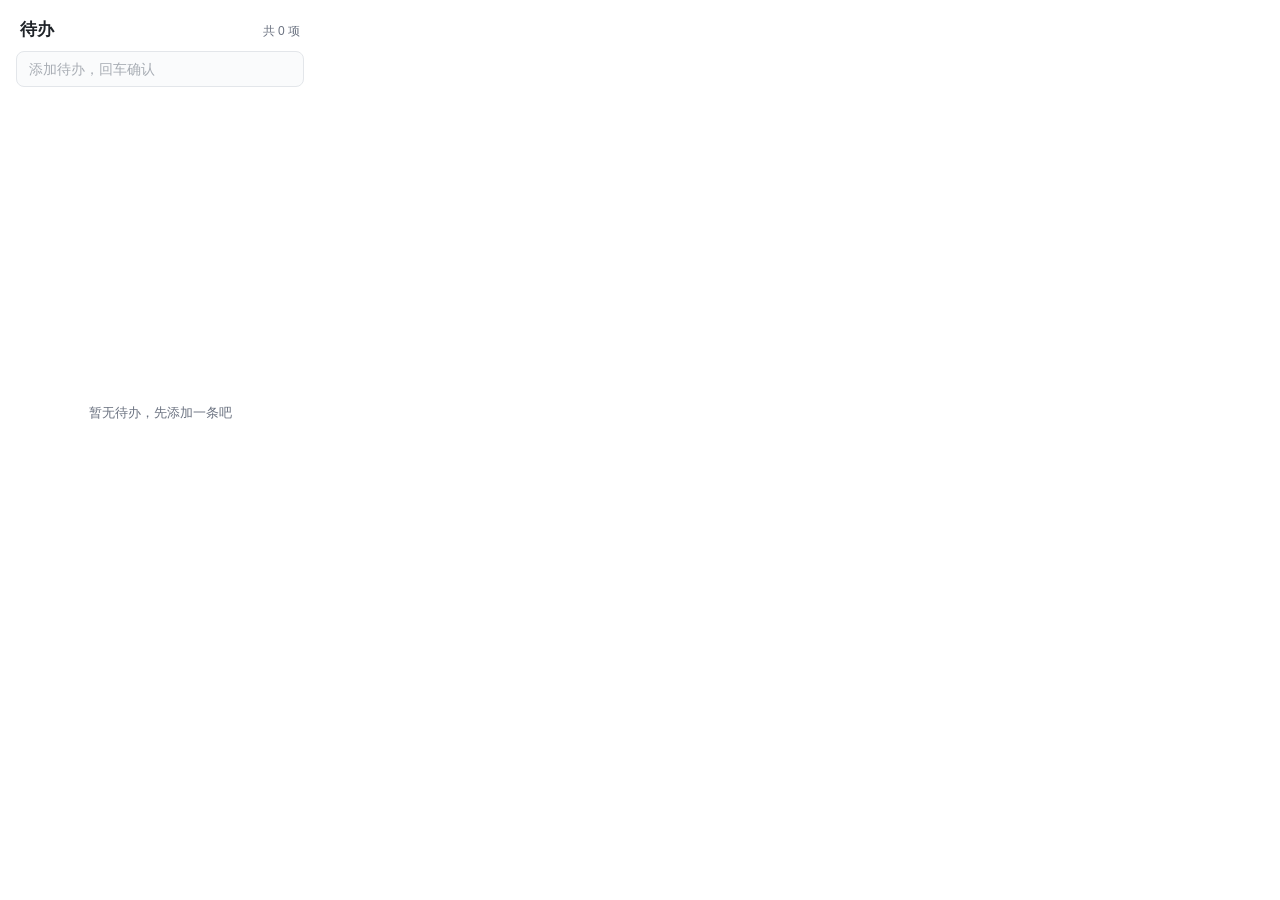
==== src/index.html @ b084c83f "feat: tray-todo 一期（托盘待办工具）项目初始化与 OpenSpec 流程制品 - OpenSpec：proposal/specs/design/tasks/prototype 全套流程" ====
<!DOCTYPE html>
<html lang="zh-CN">
<head>
  <meta charset="UTF-8">
  <meta name="viewport" content="width=device-width, initial-scale=1.0">
  <link rel="icon" href="data:,">
  <title>待办</title>
  <link rel="stylesheet" href="styles.css">
</head>
<body>

  <!-- 错误横幅：任一 invoke 失败时显示中文错误信息，3 秒自动消失 -->
  <div id="error-banner" class="error-banner" role="alert" hidden></div>

  <!-- 卡片头部：标题 + 计数徽标（中文文案） -->
  <header class="card-header">
    <h1 class="card-title">待办</h1>
    <span id="count-badge" class="count-badge">共 0 项</span>
  </header>

  <!-- 输入区：回车提交；空/纯空白不发起调用 -->
  <div class="card-input-row">
    <input id="todo-input" type="text" placeholder="添加待办，回车确认" aria-label="添加待办" autocomplete="off">
  </div>

  <!-- 待办列表：勾选完成划线置灰保留；悬停/聚焦显示删除按钮 -->
  <ul id="todo-list" class="todo-list"></ul>

  <!-- 空状态：空列表时显示 -->
  <div id="empty-state" class="empty-state">暂无待办，先添加一条吧</div>

  <script type="module" src="app.mjs"></script>
</body>
</html>
---- src/styles.css ----
/* tray-todo 待办卡片样式：真实窗口中 body 即卡片（无边框 320×440 小窗口） */

:root {
  --card-width: 320px;
  --card-height: 440px;
  --accent: #2563eb;
  --text-main: #1f2328;
  --text-muted: #6b7280;
  --text-done: #9aa0a6;
  --border: #e3e6ea;
  --danger: #dc2626;
}

* { box-sizing: border-box; margin: 0; padding: 0; }

html, body { height: 100%; }

body {
  font-family: -apple-system, BlinkMacSystemFont, "PingFang SC", "Microsoft YaHei", "Segoe UI", sans-serif;
  width: var(--card-width);
  height: var(--card-height);
  background: #ffffff;
  color: var(--text-main);
  overflow: hidden;
  display: flex;
  flex-direction: column;
  user-select: none;
}

/* 错误横幅：顶部滑入，3 秒后由前端隐藏 */
.error-banner {
  background: var(--danger);
  color: #fff;
  font-size: 13px;
  padding: 9px 14px;
  text-align: center;
  animation: banner-in 160ms ease-out;
}
.error-banner[hidden] { display: none; }

@keyframes banner-in {
  from { transform: translateY(-100%); }
  to   { transform: translateY(0); }
}

/* 头部：标题 + 计数 */
.card-header {
  display: flex;
  align-items: baseline;
  justify-content: space-between;
  padding: 18px 20px 10px;
}
.card-title { font-size: 17px; font-weight: 600; }
.count-badge { font-size: 12px; color: var(--text-muted); }

/* 输入区 */
.card-input-row { padding: 0 16px 12px; }
#todo-input {
  width: 100%;
  height: 36px;
  border: 1px solid var(--border);
  border-radius: 8px;
  padding: 0 12px;
  font-size: 14px;
  color: var(--text-main);
  outline: none;
  background: #fafbfc;
  transition: border-color 120ms ease, box-shadow 120ms ease;
  user-select: text;
}
#todo-input::placeholder { color: #a8adb4; }
#todo-input:focus {
  border-color: var(--accent);
  box-shadow: 0 0 0 3px rgba(37, 99, 235, 0.16);
  background: #fff;
}

/* 待办列表：条目垂直排列，区域内可滚动 */
.todo-list {
  flex: 1;
  overflow-y: auto;
  list-style: none;
  padding: 0 10px 14px;
}
.todo-item {
  display: flex;
  align-items: center;
  gap: 10px;
  padding: 9px 8px;
  border-radius: 8px;
  transition: background 120ms ease;
}
.todo-item:hover, .todo-item:focus-within { background: #f3f5f7; }

.todo-item input[type="checkbox"] {
  width: 16px;
  height: 16px;
  accent-color: var(--accent);
  cursor: pointer;
  flex-shrink: 0;
}

.todo-text {
  flex: 1;
  font-size: 14px;
  line-height: 1.45;
  overflow-wrap: break-word;
  user-select: text;
  transition: color 120ms ease;
}

/* 完成态：划线置灰、保留在列表 */
.todo-item.done .todo-text {
  text-decoration: line-through;
  text-decoration-thickness: 1.5px;
  color: var(--text-done);
}

/* 删除按钮：仅悬停/聚焦该条目时可见 */
.delete-btn {
  appearance: none;
  border: none;
  background: transparent;
  color: #9aa0a6;
  font-size: 15px;
  line-height: 1;
  cursor: pointer;
  padding: 4px 6px;
  border-radius: 6px;
  opacity: 0;
  transition: opacity 150ms ease, color 120ms ease;
  flex-shrink: 0;
}
.todo-item:hover .delete-btn,
.todo-item:focus-within .delete-btn { opacity: 1; }
.delete-btn:hover { color: var(--danger); }
.delete-btn:focus-visible { outline: 2px solid var(--accent); opacity: 1; }

/* 空状态：空列表时居中置灰文案 */
.empty-state {
  padding: 0 20px 18px;
  text-align: center;
  color: var(--text-muted);
  font-size: 13px;
}
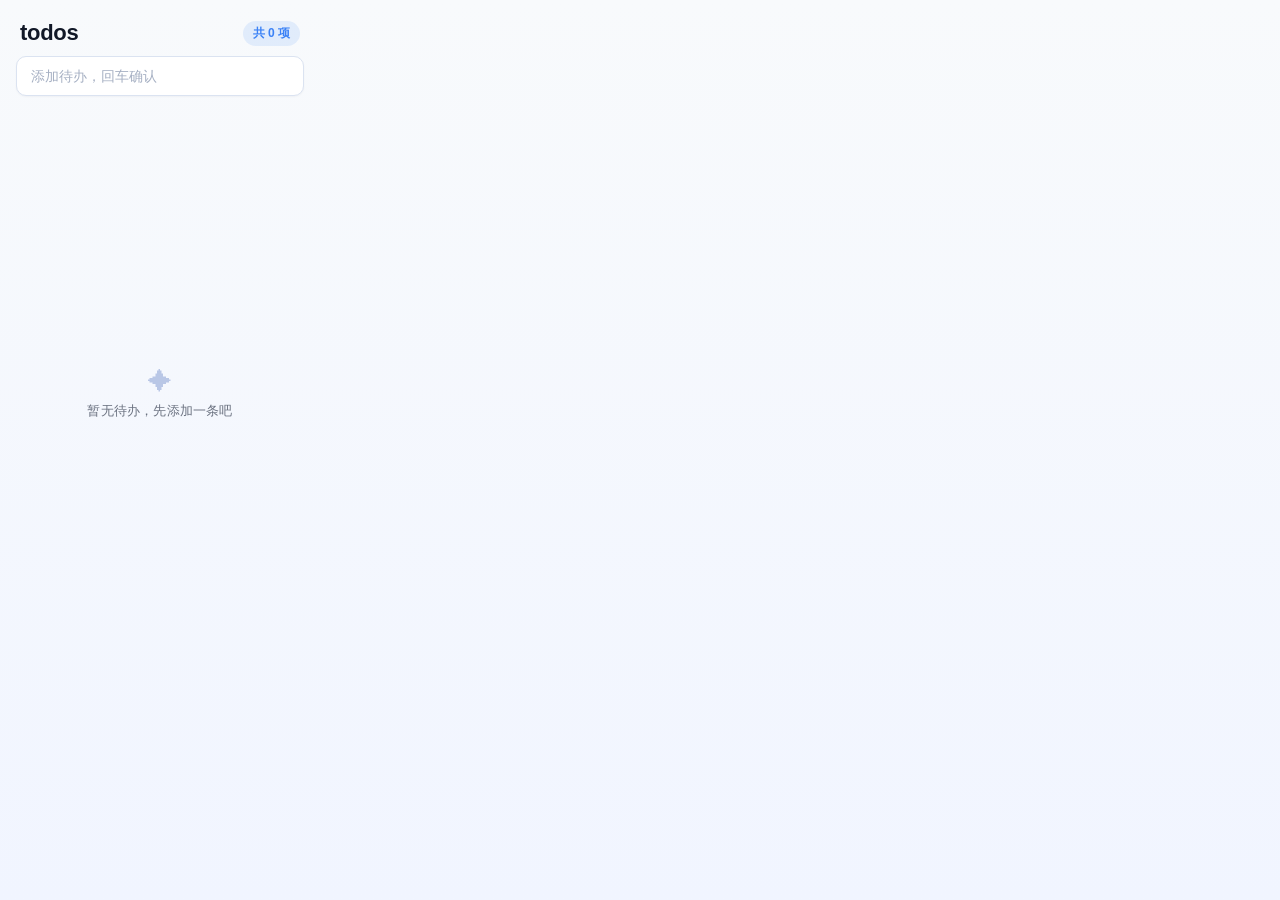
==== commit b7f03dab: "feat: 二期完善——双击编辑、数据层加固、视觉焕新与品牌统一" ====
--- a/src/index.html
+++ b/src/index.html
@@ -4,7 +4,7 @@
   <meta charset="UTF-8">
   <meta name="viewport" content="width=device-width, initial-scale=1.0">
   <link rel="icon" href="data:,">
-  <title>待办</title>
+  <title>todos</title>
   <link rel="stylesheet" href="styles.css">
 </head>
 <body>
@@ -14,7 +14,7 @@
 
   <!-- 卡片头部：标题 + 计数徽标（中文文案） -->
   <header class="card-header">
-    <h1 class="card-title">待办</h1>
+    <h1 class="card-title">todos</h1>
     <span id="count-badge" class="count-badge">共 0 项</span>
   </header>
 
@@ -23,7 +23,7 @@
     <input id="todo-input" type="text" placeholder="添加待办，回车确认" aria-label="添加待办" autocomplete="off">
   </div>
 
-  <!-- 待办列表：勾选完成划线置灰保留；悬停/聚焦显示删除按钮 -->
+  <!-- 待办列表：勾选完成划线置灰保留；双击文本编辑；悬停/聚焦显示删除按钮 -->
   <ul id="todo-list" class="todo-list"></ul>
 
   <!-- 空状态：空列表时显示 -->
--- a/src/styles.css
+++ b/src/styles.css
@@ -1,14 +1,16 @@
-/* tray-todo 待办卡片样式：真实窗口中 body 即卡片（无边框 320×440 小窗口） */
+/* todos 待办卡片样式（320×440 无边框小窗口） */
 
 :root {
   --card-width: 320px;
   --card-height: 440px;
-  --accent: #2563eb;
-  --text-main: #1f2328;
+  --accent: #3b82f6;
+  --accent-soft: rgba(59, 130, 246, 0.12);
+  --text-main: #1f2937;
   --text-muted: #6b7280;
-  --text-done: #9aa0a6;
-  --border: #e3e6ea;
-  --danger: #dc2626;
+  --text-done: #9ca3af;
+  --border: #e5e9f2;
+  --danger: #ef4444;
+  --bg: #f6f8fc;
 }
 
 * { box-sizing: border-box; margin: 0; padding: 0; }
@@ -19,7 +21,7 @@
   font-family: -apple-system, BlinkMacSystemFont, "PingFang SC", "Microsoft YaHei", "Segoe UI", sans-serif;
   width: var(--card-width);
   height: var(--card-height);
-  background: #ffffff;
+  background: linear-gradient(180deg, #f8fafc 0%, #f1f5ff 100%);
   color: var(--text-main);
   overflow: hidden;
   display: flex;
@@ -29,11 +31,13 @@
 
 /* 错误横幅：顶部滑入，3 秒后由前端隐藏 */
 .error-banner {
-  background: var(--danger);
+  background: linear-gradient(90deg, #ef4444, #f87171);
   color: #fff;
-  font-size: 13px;
-  padding: 9px 14px;
+  font-size: 12px;
+  font-weight: 500;
+  padding: 8px 14px;
   text-align: center;
+  letter-spacing: 0.2px;
   animation: banner-in 160ms ease-out;
 }
 .error-banner[hidden] { display: none; }
@@ -46,67 +50,118 @@
 /* 头部：标题 + 计数 */
 .card-header {
   display: flex;
-  align-items: baseline;
+  align-items: center;
   justify-content: space-between;
-  padding: 18px 20px 10px;
-}
-.card-title { font-size: 17px; font-weight: 600; }
-.count-badge { font-size: 12px; color: var(--text-muted); }
+  padding: 20px 20px 10px;
+}
+.card-title {
+  font-size: 22px;
+  font-weight: 700;
+  letter-spacing: -0.3px;
+  color: #111827;
+}
+.count-badge {
+  font-size: 12px;
+  color: var(--accent);
+  background: var(--accent-soft);
+  padding: 4px 10px;
+  border-radius: 999px;
+  font-weight: 600;
+}
 
 /* 输入区 */
-.card-input-row { padding: 0 16px 12px; }
+.card-input-row { padding: 0 16px 14px; }
 #todo-input {
   width: 100%;
-  height: 36px;
-  border: 1px solid var(--border);
-  border-radius: 8px;
-  padding: 0 12px;
+  height: 40px;
+  border: 1px solid #dbe3f1;
+  border-radius: 10px;
+  padding: 0 14px;
   font-size: 14px;
   color: var(--text-main);
   outline: none;
-  background: #fafbfc;
-  transition: border-color 120ms ease, box-shadow 120ms ease;
+  background: #fff;
+  box-shadow: 0 1px 2px rgba(15, 23, 42, 0.04);
+  transition: border-color 140ms ease, box-shadow 140ms ease, background 140ms ease;
   user-select: text;
 }
-#todo-input::placeholder { color: #a8adb4; }
+#todo-input::placeholder { color: #a6b0c3; }
 #todo-input:focus {
   border-color: var(--accent);
-  box-shadow: 0 0 0 3px rgba(37, 99, 235, 0.16);
-  background: #fff;
-}
-
-/* 待办列表：条目垂直排列，区域内可滚动 */
+  box-shadow: 0 0 0 3px rgba(59, 130, 246, 0.14), 0 1px 2px rgba(15, 23, 42, 0.04);
+  background: #fff;
+}
+
+/* 待办列表：卡片式条目，区域内可滚动 */
 .todo-list {
   flex: 1;
   overflow-y: auto;
   list-style: none;
-  padding: 0 10px 14px;
-}
+  padding: 2px 12px 16px;
+  display: flex;
+  flex-direction: column;
+  gap: 6px;
+}
+.todo-list::-webkit-scrollbar { width: 6px; }
+.todo-list::-webkit-scrollbar-thumb { background: #d6ddea; border-radius: 3px; }
+.todo-list::-webkit-scrollbar-thumb:hover { background: #b9c4d6; }
+
 .todo-item {
   display: flex;
   align-items: center;
   gap: 10px;
-  padding: 9px 8px;
-  border-radius: 8px;
-  transition: background 120ms ease;
-}
-.todo-item:hover, .todo-item:focus-within { background: #f3f5f7; }
-
+  padding: 10px 12px;
+  border-radius: 10px;
+  background: #fff;
+  border: 1px solid #edf1f9;
+  box-shadow: 0 1px 2px rgba(15, 23, 42, 0.03);
+  transition: background 120ms ease, box-shadow 120ms ease, border-color 120ms ease;
+}
+.todo-item:hover {
+  background: #f9fbff;
+  border-color: #dbe4f5;
+  box-shadow: 0 3px 8px rgba(37, 99, 235, 0.08);
+}
+.todo-item:focus-within { background: #f9fbff; }
+
+/* 自定义勾选框 */
 .todo-item input[type="checkbox"] {
-  width: 16px;
-  height: 16px;
-  accent-color: var(--accent);
+  appearance: none;
+  -webkit-appearance: none;
+  width: 18px;
+  height: 18px;
+  flex-shrink: 0;
+  border: 1.5px solid #c6d0e3;
+  border-radius: 5px;
+  background: #fff;
   cursor: pointer;
-  flex-shrink: 0;
+  position: relative;
+  transition: border-color 120ms ease, background 120ms ease;
+}
+.todo-item input[type="checkbox"]:hover { border-color: var(--accent); }
+.todo-item input[type="checkbox"]:checked {
+  background: var(--accent);
+  border-color: var(--accent);
+}
+.todo-item input[type="checkbox"]:checked::after {
+  content: "";
+  position: absolute;
+  left: 5px;
+  top: 1.5px;
+  width: 5px;
+  height: 9px;
+  border: solid #fff;
+  border-width: 0 2px 2px 0;
+  transform: rotate(45deg);
 }
 
 .todo-text {
   flex: 1;
   font-size: 14px;
-  line-height: 1.45;
+  line-height: 1.5;
   overflow-wrap: break-word;
   user-select: text;
-  transition: color 120ms ease;
+  transition: color 120ms ease, opacity 120ms ease;
 }
 
 /* 完成态：划线置灰、保留在列表 */
@@ -114,6 +169,7 @@
   text-decoration: line-through;
   text-decoration-thickness: 1.5px;
   color: var(--text-done);
+  opacity: 0.85;
 }
 
 /* 删除按钮：仅悬停/聚焦该条目时可见 */
@@ -121,25 +177,56 @@
   appearance: none;
   border: none;
   background: transparent;
-  color: #9aa0a6;
+  color: #9aa7ba;
+  width: 24px;
+  height: 24px;
+  line-height: 1;
   font-size: 15px;
-  line-height: 1;
+  border-radius: 50%;
   cursor: pointer;
-  padding: 4px 6px;
-  border-radius: 6px;
+  flex-shrink: 0;
   opacity: 0;
-  transition: opacity 150ms ease, color 120ms ease;
-  flex-shrink: 0;
+  transition: opacity 150ms ease, background 120ms ease, color 120ms ease;
 }
 .todo-item:hover .delete-btn,
 .todo-item:focus-within .delete-btn { opacity: 1; }
-.delete-btn:hover { color: var(--danger); }
+.delete-btn:hover { background: #fee2e2; color: var(--danger); }
 .delete-btn:focus-visible { outline: 2px solid var(--accent); opacity: 1; }
+
+/* 编辑态：文本替换为圆角编辑框，隐藏删除按钮；编辑由双击文本触发 */
+.todo-item.editing .delete-btn { opacity: 0; pointer-events: none; }
+.todo-edit-input {
+  display: block;
+  flex: 1;
+  min-width: 0;
+  font: inherit;
+  font-size: 14px;
+  line-height: 1.5;
+  color: var(--text-main);
+  border: none;
+  outline: none;
+  border-radius: 6px;
+  padding: 4px 8px;
+  background: rgba(59, 130, 246, 0.08);
+  box-shadow: none;
+  user-select: text;
+  white-space: pre-wrap;
+  word-break: break-word;
+  cursor: text;
+}
 
 /* 空状态：空列表时居中置灰文案 */
 .empty-state {
-  padding: 0 20px 18px;
+  padding: 18px 20px 20px;
   text-align: center;
   color: var(--text-muted);
   font-size: 13px;
-}
+  letter-spacing: 0.2px;
+}
+.empty-state::before {
+  content: "✦";
+  display: block;
+  font-size: 24px;
+  margin-bottom: 6px;
+  color: #b9c7e6;
+}
